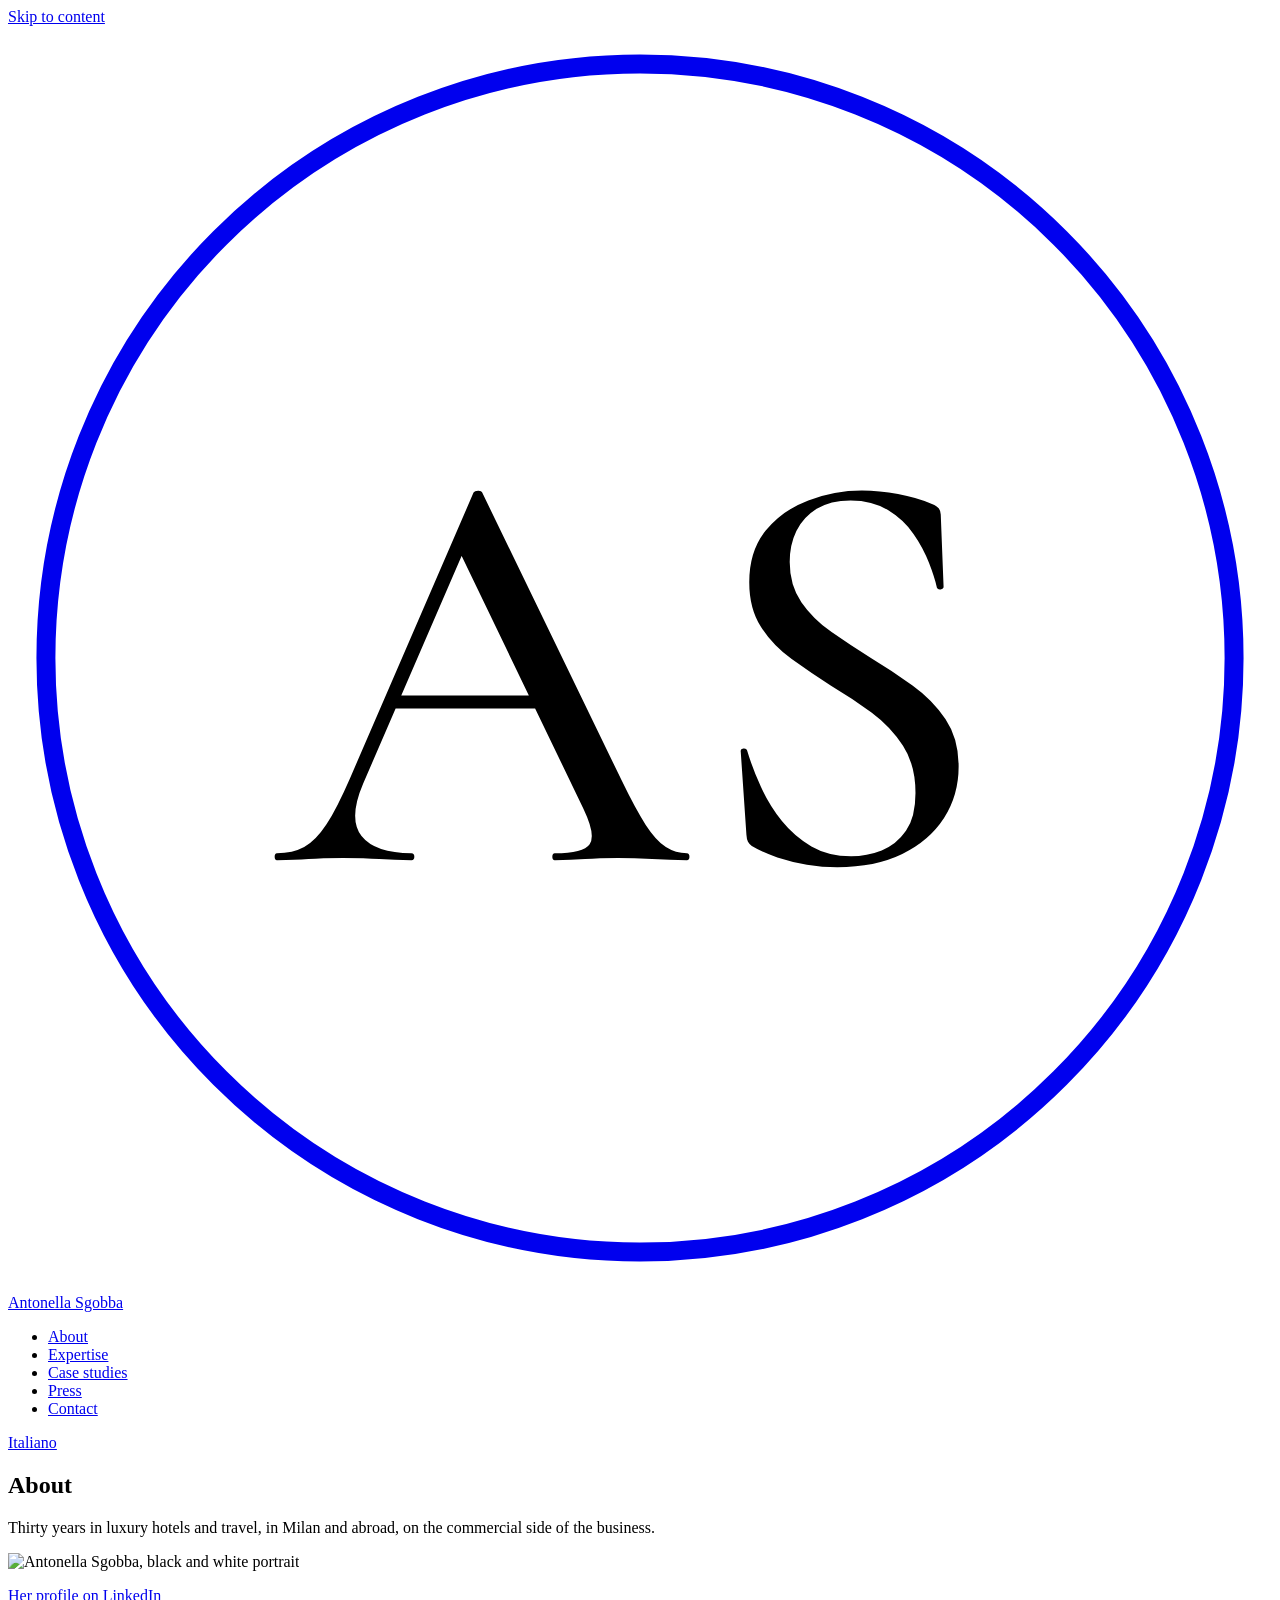
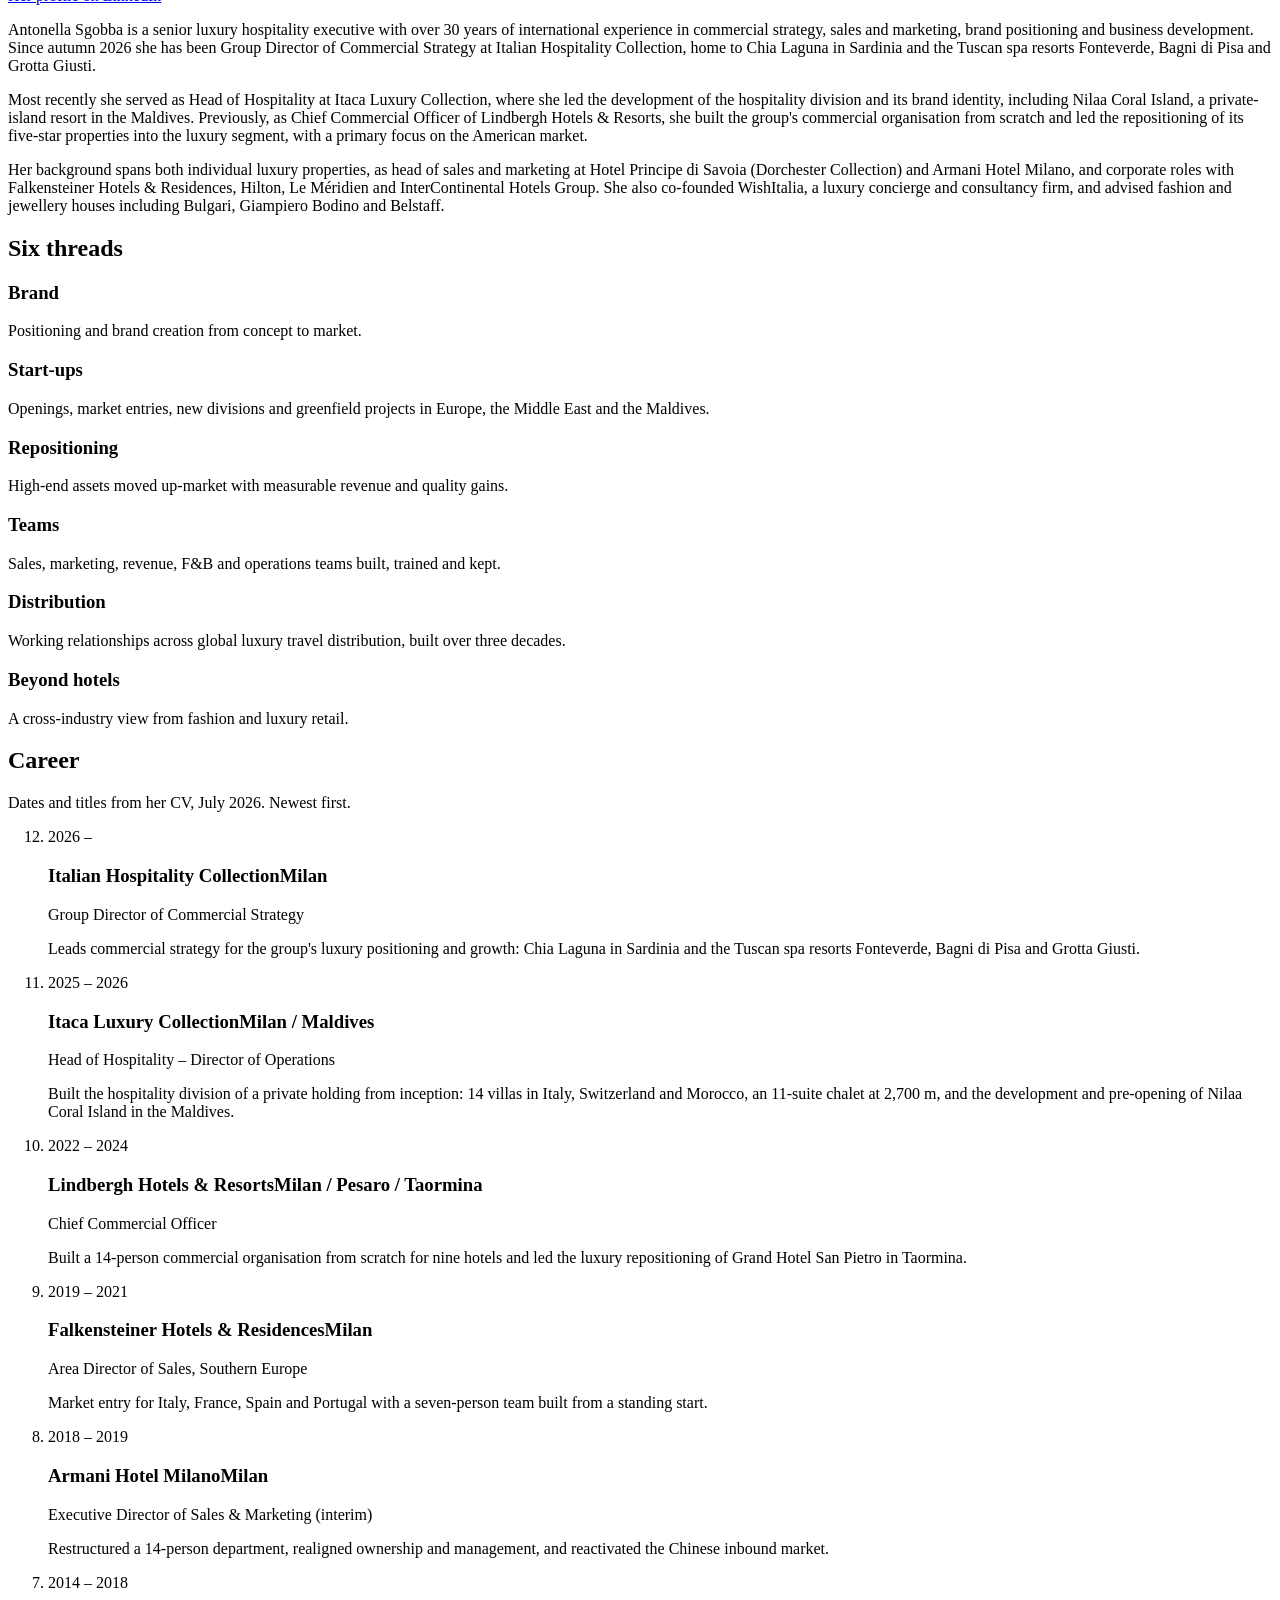
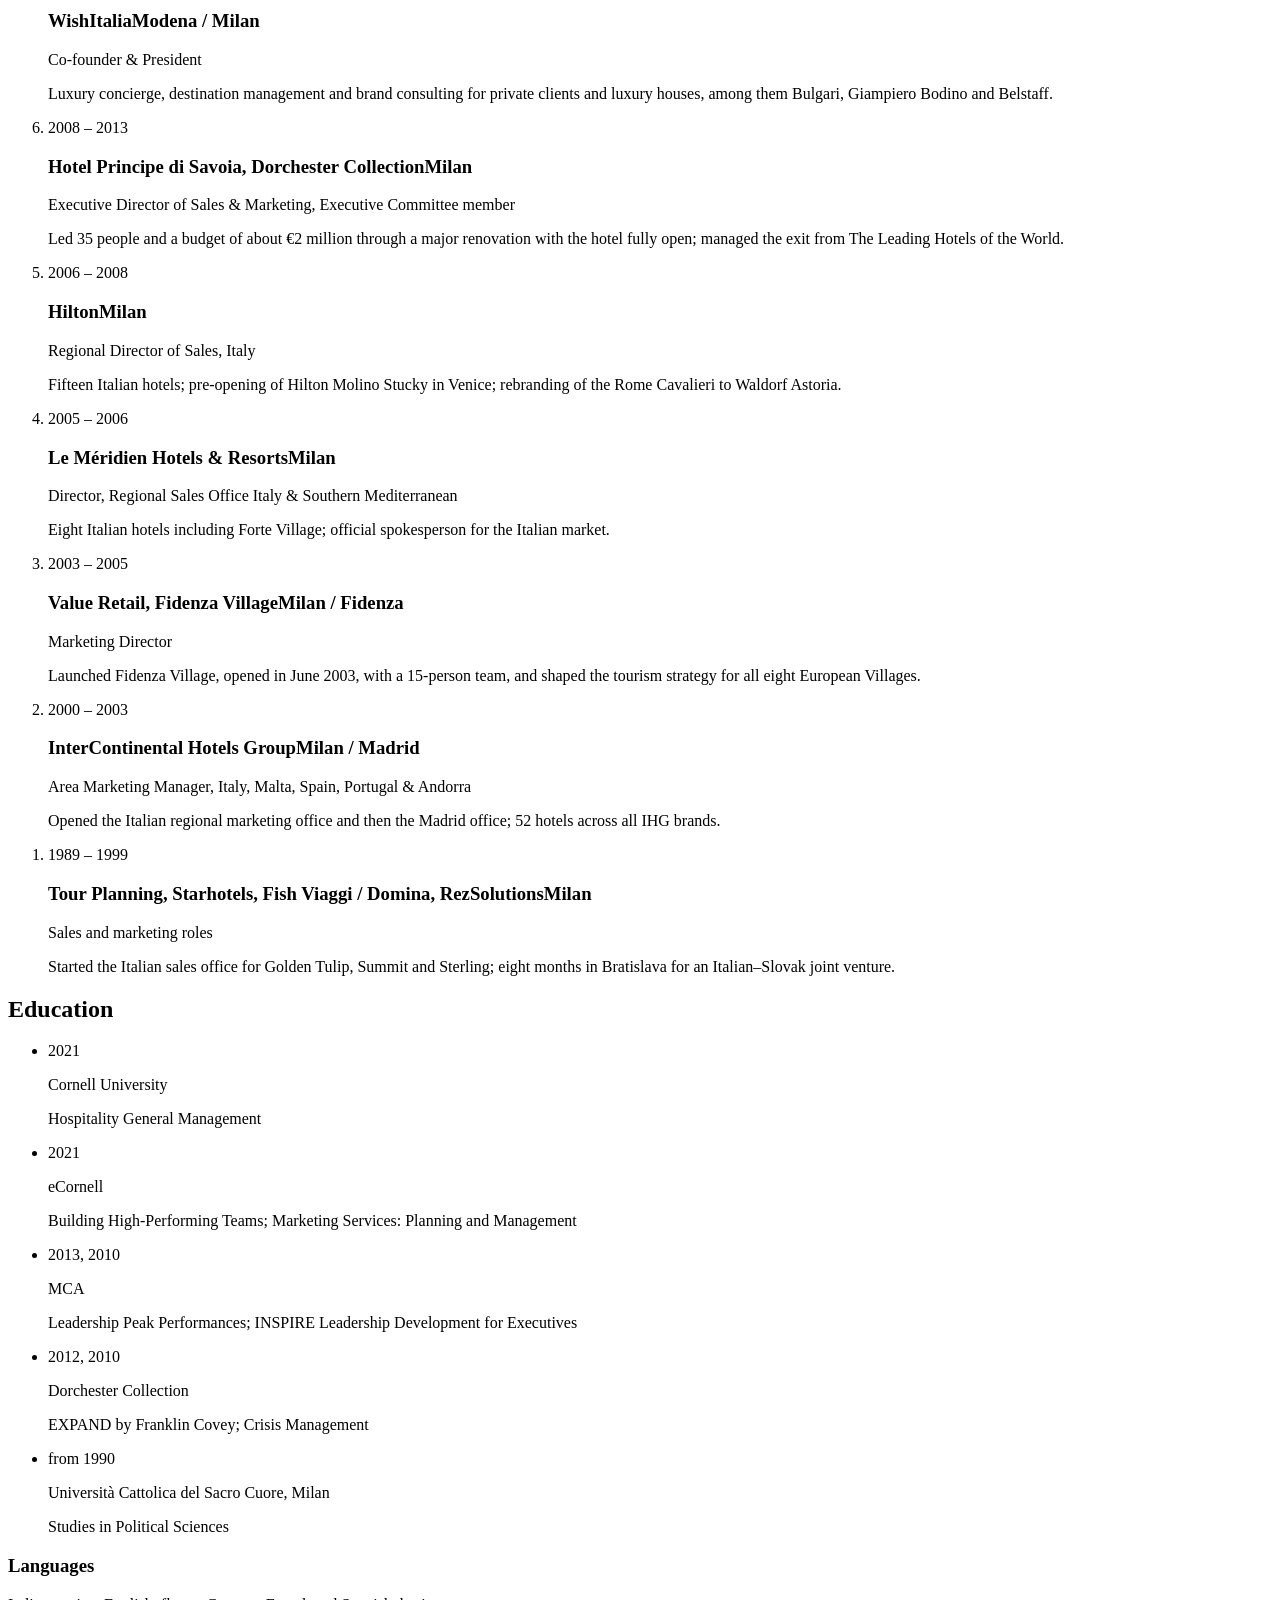
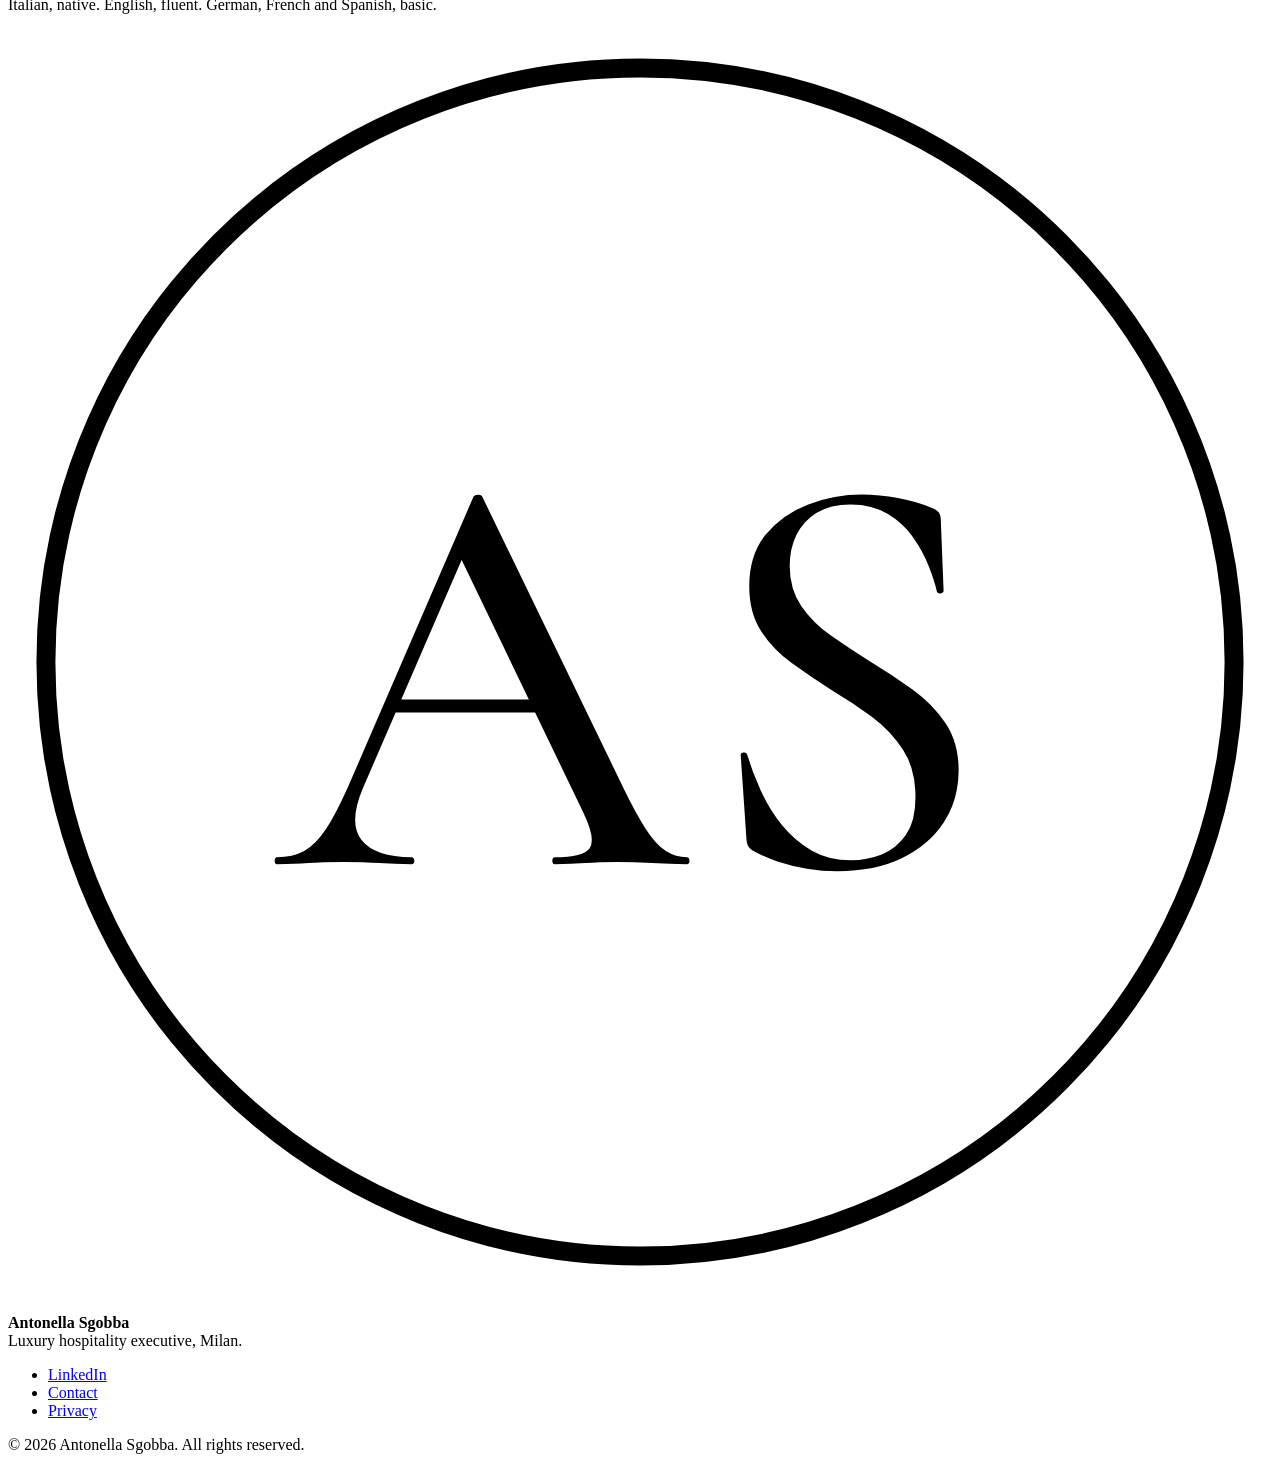
==== docs/about/index.html @ f01b99da "Antonella Sgobba personal site: bilingual static build, GitHub Pages Co-Authored-By: Claude Fable 5." ====
<!doctype html>
<html lang="en">
<head>
<meta charset="utf-8">
<meta name="viewport" content="width=device-width, initial-scale=1">
<title>About Antonella Sgobba, luxury hospitality executive</title>
<meta name="description" content="The career of Antonella Sgobba: Italian Hospitality Collection, Itaca Luxury Collection, Lindbergh Hotels &amp; Resorts, Dorchester Collection, Armani Hotel Milano, Hilton, Le Méridien, IHG.">
<link rel="canonical" href="https://antonella.menghi.dev/about/">
<link rel="alternate" hreflang="en" href="https://antonella.menghi.dev/about/">
<link rel="alternate" hreflang="it" href="https://antonella.menghi.dev/it/chi-sono/">
<link rel="alternate" hreflang="x-default" href="https://antonella.menghi.dev/about/">
<meta property="og:type" content="profile">
<meta property="og:title" content="About Antonella Sgobba, luxury hospitality executive">
<meta property="og:description" content="The career of Antonella Sgobba: Italian Hospitality Collection, Itaca Luxury Collection, Lindbergh Hotels &amp; Resorts, Dorchester Collection, Armani Hotel Milano, Hilton, Le Méridien, IHG.">
<meta property="og:url" content="https://antonella.menghi.dev/about/">
<meta property="og:image" content="https://antonella.menghi.dev/assets/img/og.jpg">
<meta property="og:image:width" content="1200">
<meta property="og:image:height" content="630">
<meta property="og:locale" content="en_GB">
<meta property="og:locale:alternate" content="it_IT">
<meta name="twitter:card" content="summary_large_image">
<meta name="theme-color" content="#0E1F38">
<link rel="icon" href="/assets/img/favicon.svg" type="image/svg+xml">
<link rel="apple-touch-icon" href="/assets/img/apple-touch-icon.png">
<link rel="preconnect" href="https://fonts.googleapis.com">
<link rel="preconnect" href="https://fonts.gstatic.com" crossorigin>
<link href="https://fonts.googleapis.com/css2?family=Cormorant+Garamond:ital,wght@0,400;0,500;0,600;1,400;1,500&family=Source+Sans+3:ital,wght@0,400;0,600;1,400&display=swap" rel="stylesheet">
<link rel="stylesheet" href="/assets/site.css?v=2">
<script type="application/ld+json">{"@context": "https://schema.org", "@type": "Person", "name": "Antonella Sgobba", "jobTitle": "Group Director of Commercial Strategy", "worksFor": {"@type": "Organization", "name": "Italian Hospitality Collection"}, "address": {"@type": "PostalAddress", "addressLocality": "Milan", "addressCountry": "IT"}, "url": "https://antonella.menghi.dev/", "image": "https://antonella.menghi.dev/assets/img/portrait-square-800.jpg", "sameAs": ["https://www.linkedin.com/in/antonella-sgobba-29a991/"], "knowsLanguage": ["it", "en"]}</script>

</head>
<body><a class="skip" href="#main">Skip to content</a>
<header class="site-head">
  <div class="wrap head-row">
    <a class="brand" href="/" aria-label="Antonella Sgobba, home"><svg class="monogram" viewBox="0 0 100 100" role="img" aria-label="AS monogram"><circle cx="50" cy="50" r="47" fill="none" stroke="currentColor" stroke-width="1.5"/><text x="50" y="66" text-anchor="middle" font-family="'Cormorant Garamond',Georgia,serif" font-size="46" font-weight="500" letter-spacing="1"><tspan class="m-a">A</tspan><tspan class="m-s">S</tspan></text></svg><span class="brand-name">Antonella Sgobba</span></a>
    <nav class="site-nav" aria-label="Main">
      <ul><li><a href="/about/" aria-current="page">About</a></li><li><a href="/expertise/">Expertise</a></li><li><a href="/work/">Case studies</a></li><li><a href="/press/">Press</a></li><li><a href="/contact/">Contact</a></li></ul>
    </nav>
    <a class="lang" href="/it/chi-sono/" lang="it" hreflang="it" title="Versione italiana">Italiano</a>
  </div>
</header>
<main id="main">
<section class="band">
  <div class="wrap">
    <h1>About</h1>
    <p class="lead">Thirty years in luxury hotels and travel, in Milan and abroad, on the commercial side of the business.</p>
  </div>
</section>

<section class="section">
  <div class="wrap about-grid">
    <div class="about-portrait">
      <picture>
        <source type="image/webp" srcset="/assets/img/portrait-600.webp 600w, /assets/img/portrait-1000.webp 1000w" sizes="(min-width: 900px) 34vw, 100vw">
        <img src="/assets/img/portrait-600.jpg" srcset="/assets/img/portrait-600.jpg 600w, /assets/img/portrait-1000.jpg 1000w" sizes="(min-width: 900px) 34vw, 100vw" width="600" height="750" alt="Antonella Sgobba, black and white portrait" loading="lazy" decoding="async">
      </picture>
      <p class="caption"><a href="https://www.linkedin.com/in/antonella-sgobba-29a991/" rel="me noopener" target="_blank">Her profile on LinkedIn</a></p>
    </div>
    <div class="about-bio prose"><p>Antonella Sgobba is a senior luxury hospitality executive with over 30 years of international experience in commercial strategy, sales and marketing, brand positioning and business development. Since autumn 2026 she has been Group Director of Commercial Strategy at Italian Hospitality Collection, home to Chia Laguna in Sardinia and the Tuscan spa resorts Fonteverde, Bagni di Pisa and Grotta Giusti.</p><p>Most recently she served as Head of Hospitality at Itaca Luxury Collection, where she led the development of the hospitality division and its brand identity, including Nilaa Coral Island, a private-island resort in the Maldives. Previously, as Chief Commercial Officer of Lindbergh Hotels &amp; Resorts, she built the group&#x27;s commercial organisation from scratch and led the repositioning of its five-star properties into the luxury segment, with a primary focus on the American market.</p><p>Her background spans both individual luxury properties, as head of sales and marketing at Hotel Principe di Savoia (Dorchester Collection) and Armani Hotel Milano, and corporate roles with Falkensteiner Hotels &amp; Residences, Hilton, Le Méridien and InterContinental Hotels Group. She also co-founded WishItalia, a luxury concierge and consultancy firm, and advised fashion and jewellery houses including Bulgari, Giampiero Bodino and Belstaff.</p></div>
  </div>
</section>

<section class="section section-alt">
  <div class="wrap">
    <h2 class="h2-rule">Six threads</h2>
    <div class="themes"><div class="theme"><h3>Brand</h3><p>Positioning and brand creation from concept to market.</p></div><div class="theme"><h3>Start-ups</h3><p>Openings, market entries, new divisions and greenfield projects in Europe, the Middle East and the Maldives.</p></div><div class="theme"><h3>Repositioning</h3><p>High-end assets moved up-market with measurable revenue and quality gains.</p></div><div class="theme"><h3>Teams</h3><p>Sales, marketing, revenue, F&amp;B and operations teams built, trained and kept.</p></div><div class="theme"><h3>Distribution</h3><p>Working relationships across global luxury travel distribution, built over three decades.</p></div><div class="theme"><h3>Beyond hotels</h3><p>A cross-industry view from fashion and luxury retail.</p></div></div>
  </div>
</section>

<section class="section">
  <div class="wrap">
    <h2 class="h2-rule">Career</h2>
    <p class="muted">Dates and titles from her CV, July 2026. Newest first.</p>
    <ol class="timeline" reversed><li class="tl-row"><p class="tl-years">2026 –</p><div class="tl-body"><h3 class="tl-org">Italian Hospitality Collection<span class="tl-place">Milan</span></h3><p class="tl-title">Group Director of Commercial Strategy</p><p class="tl-impact">Leads commercial strategy for the group&#x27;s luxury positioning and growth: Chia Laguna in Sardinia and the Tuscan spa resorts Fonteverde, Bagni di Pisa and Grotta Giusti.</p></div></li><li class="tl-row"><p class="tl-years">2025 – 2026</p><div class="tl-body"><h3 class="tl-org">Itaca Luxury Collection<span class="tl-place">Milan / Maldives</span></h3><p class="tl-title">Head of Hospitality – Director of Operations</p><p class="tl-impact">Built the hospitality division of a private holding from inception: 14 villas in Italy, Switzerland and Morocco, an 11-suite chalet at 2,700 m, and the development and pre-opening of Nilaa Coral Island in the Maldives.</p></div></li><li class="tl-row"><p class="tl-years">2022 – 2024</p><div class="tl-body"><h3 class="tl-org">Lindbergh Hotels &amp; Resorts<span class="tl-place">Milan / Pesaro / Taormina</span></h3><p class="tl-title">Chief Commercial Officer</p><p class="tl-impact">Built a 14-person commercial organisation from scratch for nine hotels and led the luxury repositioning of Grand Hotel San Pietro in Taormina.</p></div></li><li class="tl-row"><p class="tl-years">2019 – 2021</p><div class="tl-body"><h3 class="tl-org">Falkensteiner Hotels &amp; Residences<span class="tl-place">Milan</span></h3><p class="tl-title">Area Director of Sales, Southern Europe</p><p class="tl-impact">Market entry for Italy, France, Spain and Portugal with a seven-person team built from a standing start.</p></div></li><li class="tl-row"><p class="tl-years">2018 – 2019</p><div class="tl-body"><h3 class="tl-org">Armani Hotel Milano<span class="tl-place">Milan</span></h3><p class="tl-title">Executive Director of Sales &amp; Marketing (interim)</p><p class="tl-impact">Restructured a 14-person department, realigned ownership and management, and reactivated the Chinese inbound market.</p></div></li><li class="tl-row"><p class="tl-years">2014 – 2018</p><div class="tl-body"><h3 class="tl-org">WishItalia<span class="tl-place">Modena / Milan</span></h3><p class="tl-title">Co-founder &amp; President</p><p class="tl-impact">Luxury concierge, destination management and brand consulting for private clients and luxury houses, among them Bulgari, Giampiero Bodino and Belstaff.</p></div></li><li class="tl-row"><p class="tl-years">2008 – 2013</p><div class="tl-body"><h3 class="tl-org">Hotel Principe di Savoia, Dorchester Collection<span class="tl-place">Milan</span></h3><p class="tl-title">Executive Director of Sales &amp; Marketing, Executive Committee member</p><p class="tl-impact">Led 35 people and a budget of about €2 million through a major renovation with the hotel fully open; managed the exit from The Leading Hotels of the World.</p></div></li><li class="tl-row"><p class="tl-years">2006 – 2008</p><div class="tl-body"><h3 class="tl-org">Hilton<span class="tl-place">Milan</span></h3><p class="tl-title">Regional Director of Sales, Italy</p><p class="tl-impact">Fifteen Italian hotels; pre-opening of Hilton Molino Stucky in Venice; rebranding of the Rome Cavalieri to Waldorf Astoria.</p></div></li><li class="tl-row"><p class="tl-years">2005 – 2006</p><div class="tl-body"><h3 class="tl-org">Le Méridien Hotels &amp; Resorts<span class="tl-place">Milan</span></h3><p class="tl-title">Director, Regional Sales Office Italy &amp; Southern Mediterranean</p><p class="tl-impact">Eight Italian hotels including Forte Village; official spokesperson for the Italian market.</p></div></li><li class="tl-row"><p class="tl-years">2003 – 2005</p><div class="tl-body"><h3 class="tl-org">Value Retail, Fidenza Village<span class="tl-place">Milan / Fidenza</span></h3><p class="tl-title">Marketing Director</p><p class="tl-impact">Launched Fidenza Village, opened in June 2003, with a 15-person team, and shaped the tourism strategy for all eight European Villages.</p></div></li><li class="tl-row"><p class="tl-years">2000 – 2003</p><div class="tl-body"><h3 class="tl-org">InterContinental Hotels Group<span class="tl-place">Milan / Madrid</span></h3><p class="tl-title">Area Marketing Manager, Italy, Malta, Spain, Portugal &amp; Andorra</p><p class="tl-impact">Opened the Italian regional marketing office and then the Madrid office; 52 hotels across all IHG brands.</p></div></li><li class="tl-row"><p class="tl-years">1989 – 1999</p><div class="tl-body"><h3 class="tl-org">Tour Planning, Starhotels, Fish Viaggi / Domina, RezSolutions<span class="tl-place">Milan</span></h3><p class="tl-title">Sales and marketing roles</p><p class="tl-impact">Started the Italian sales office for Golden Tulip, Summit and Sterling; eight months in Bratislava for an Italian–Slovak joint venture.</p></div></li></ol>
  </div>
</section>

<section class="section section-alt">
  <div class="wrap two-col">
    <h2>Education</h2>
    <div>
      <ul class="edu"><li class="edu-row"><p class="edu-year">2021</p><div><p class="edu-school">Cornell University</p><p class="edu-what">Hospitality General Management</p></div></li><li class="edu-row"><p class="edu-year">2021</p><div><p class="edu-school">eCornell</p><p class="edu-what">Building High-Performing Teams; Marketing Services: Planning and Management</p></div></li><li class="edu-row"><p class="edu-year">2013, 2010</p><div><p class="edu-school">MCA</p><p class="edu-what">Leadership Peak Performances; INSPIRE Leadership Development for Executives</p></div></li><li class="edu-row"><p class="edu-year">2012, 2010</p><div><p class="edu-school">Dorchester Collection</p><p class="edu-what">EXPAND by Franklin Covey; Crisis Management</p></div></li><li class="edu-row"><p class="edu-year">from 1990</p><div><p class="edu-school">Università Cattolica del Sacro Cuore, Milan</p><p class="edu-what">Studies in Political Sciences</p></div></li></ul>
      <h3 class="h3-small">Languages</h3>
      <p>Italian, native. English, fluent. German, French and Spanish, basic.</p>
    </div>
  </div>
</section>
</main>
<footer class="site-foot">
  <div class="wrap foot-grid">
    <div class="foot-id"><svg class="monogram" viewBox="0 0 100 100" role="img" aria-label="AS monogram"><circle cx="50" cy="50" r="47" fill="none" stroke="currentColor" stroke-width="1.5"/><text x="50" y="66" text-anchor="middle" font-family="'Cormorant Garamond',Georgia,serif" font-size="46" font-weight="500" letter-spacing="1"><tspan class="m-a">A</tspan><tspan class="m-s">S</tspan></text></svg><p><strong>Antonella Sgobba</strong><br>Luxury hospitality executive, Milan.</p></div>
    <ul class="foot-links">
      <li><a href="https://www.linkedin.com/in/antonella-sgobba-29a991/" rel="me noopener" target="_blank">LinkedIn</a></li>
      <li><a href="/contact/">Contact</a></li>
      <li><a href="/privacy/">Privacy</a></li>
    </ul>
    <p class="foot-rights">© 2026 Antonella Sgobba. All rights reserved.</p>
  </div>
</footer>
</body>
</html>
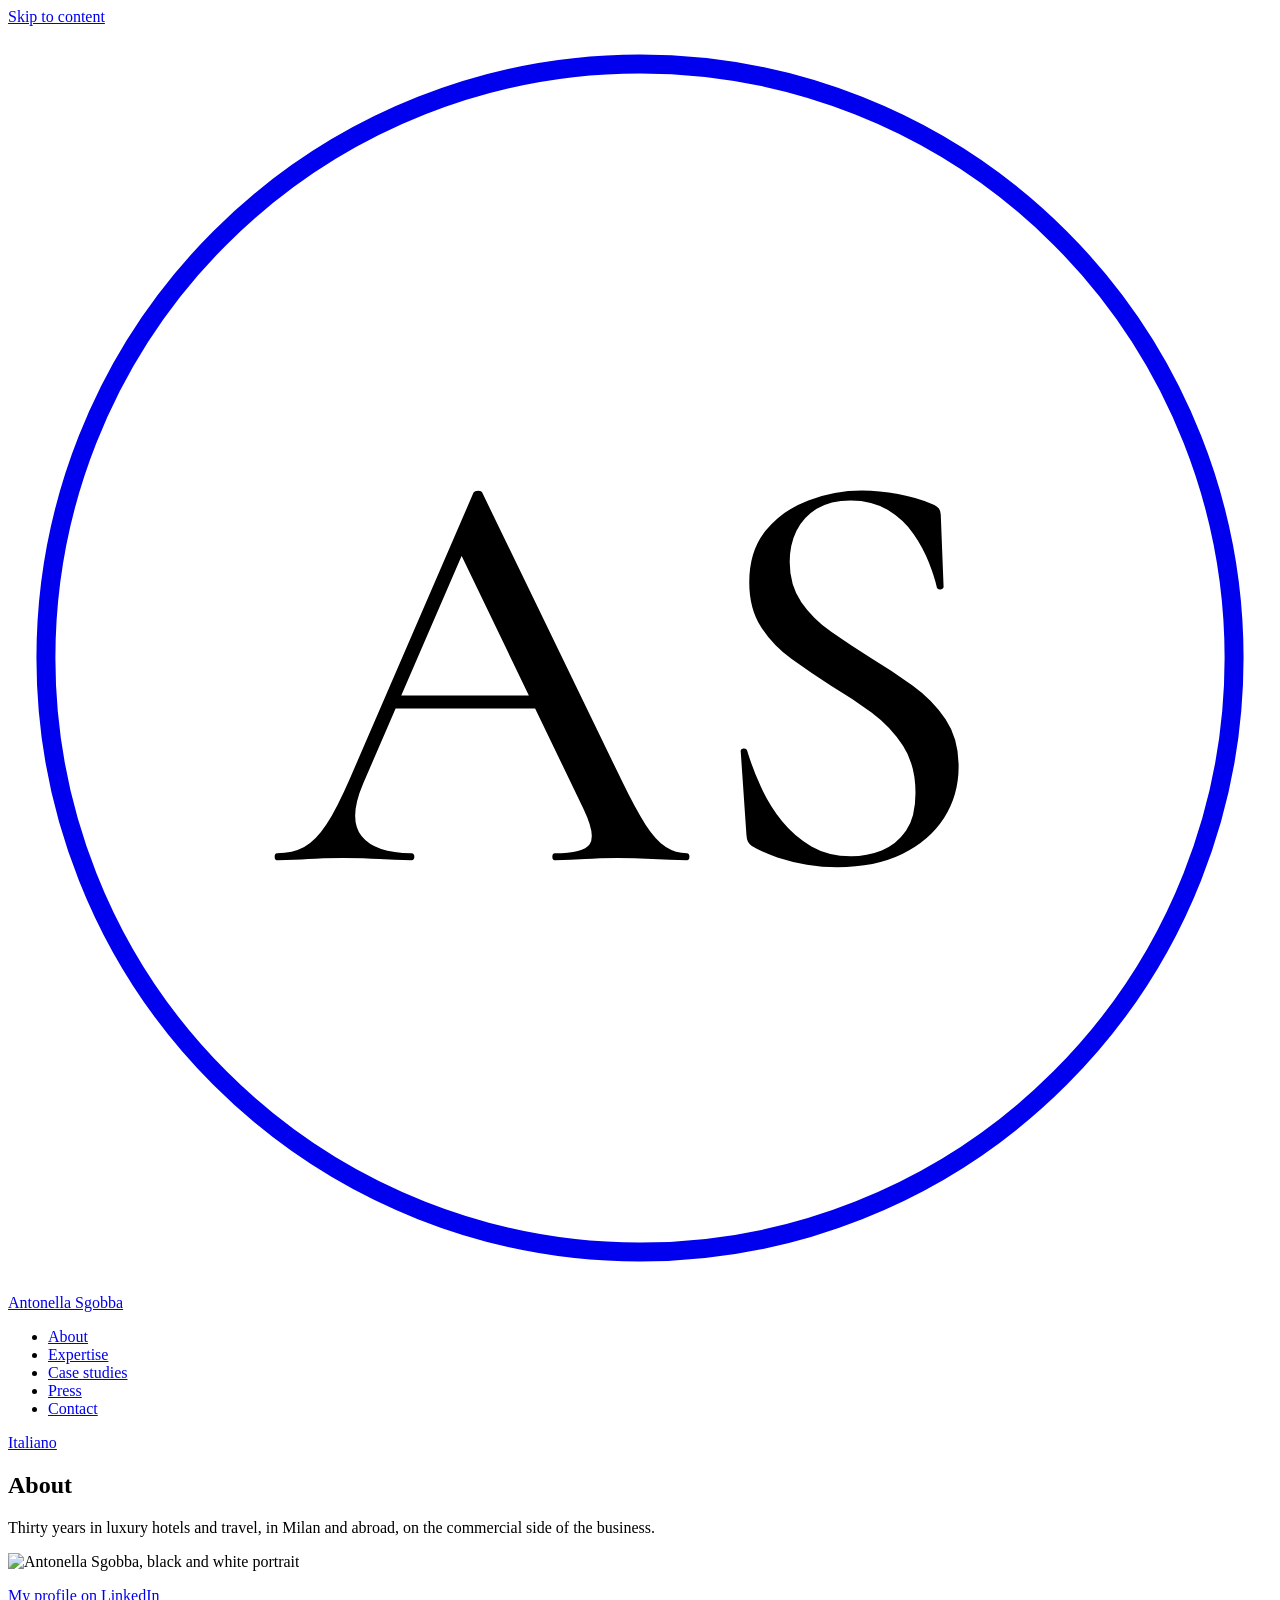
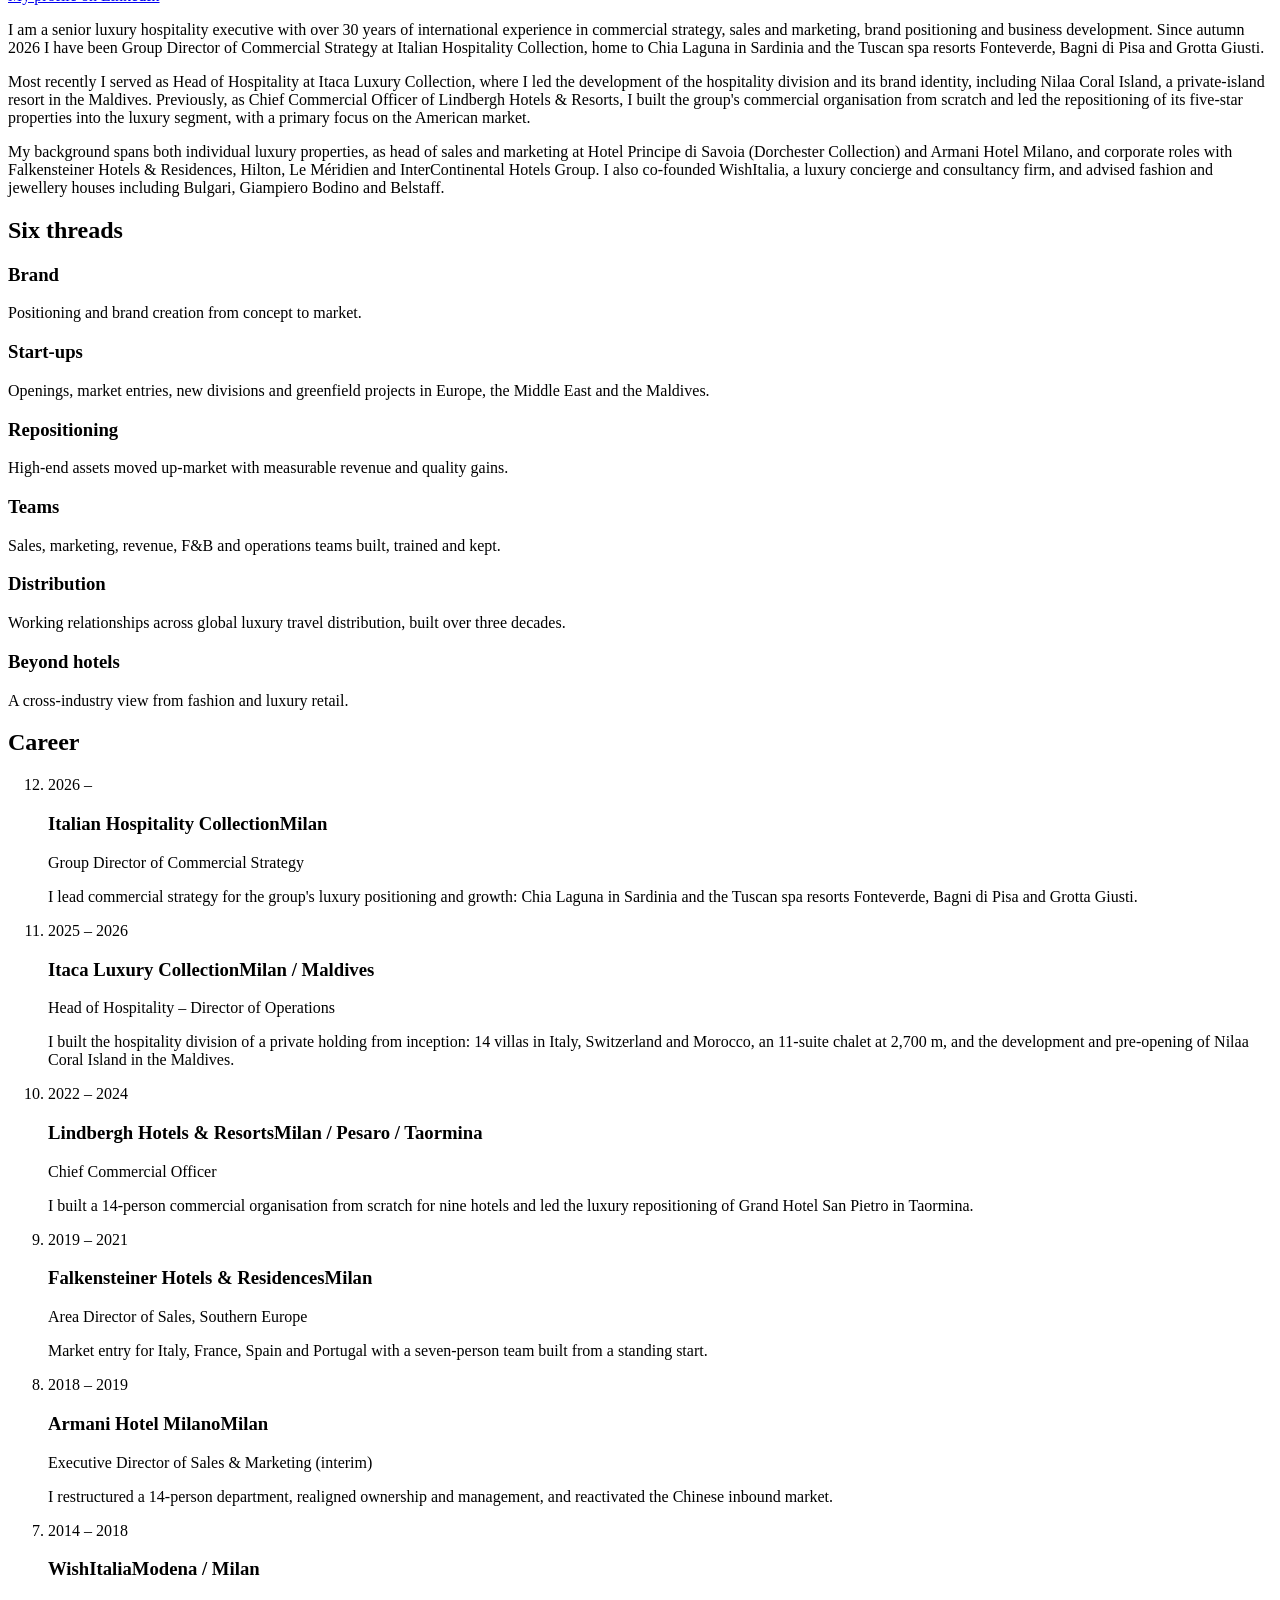
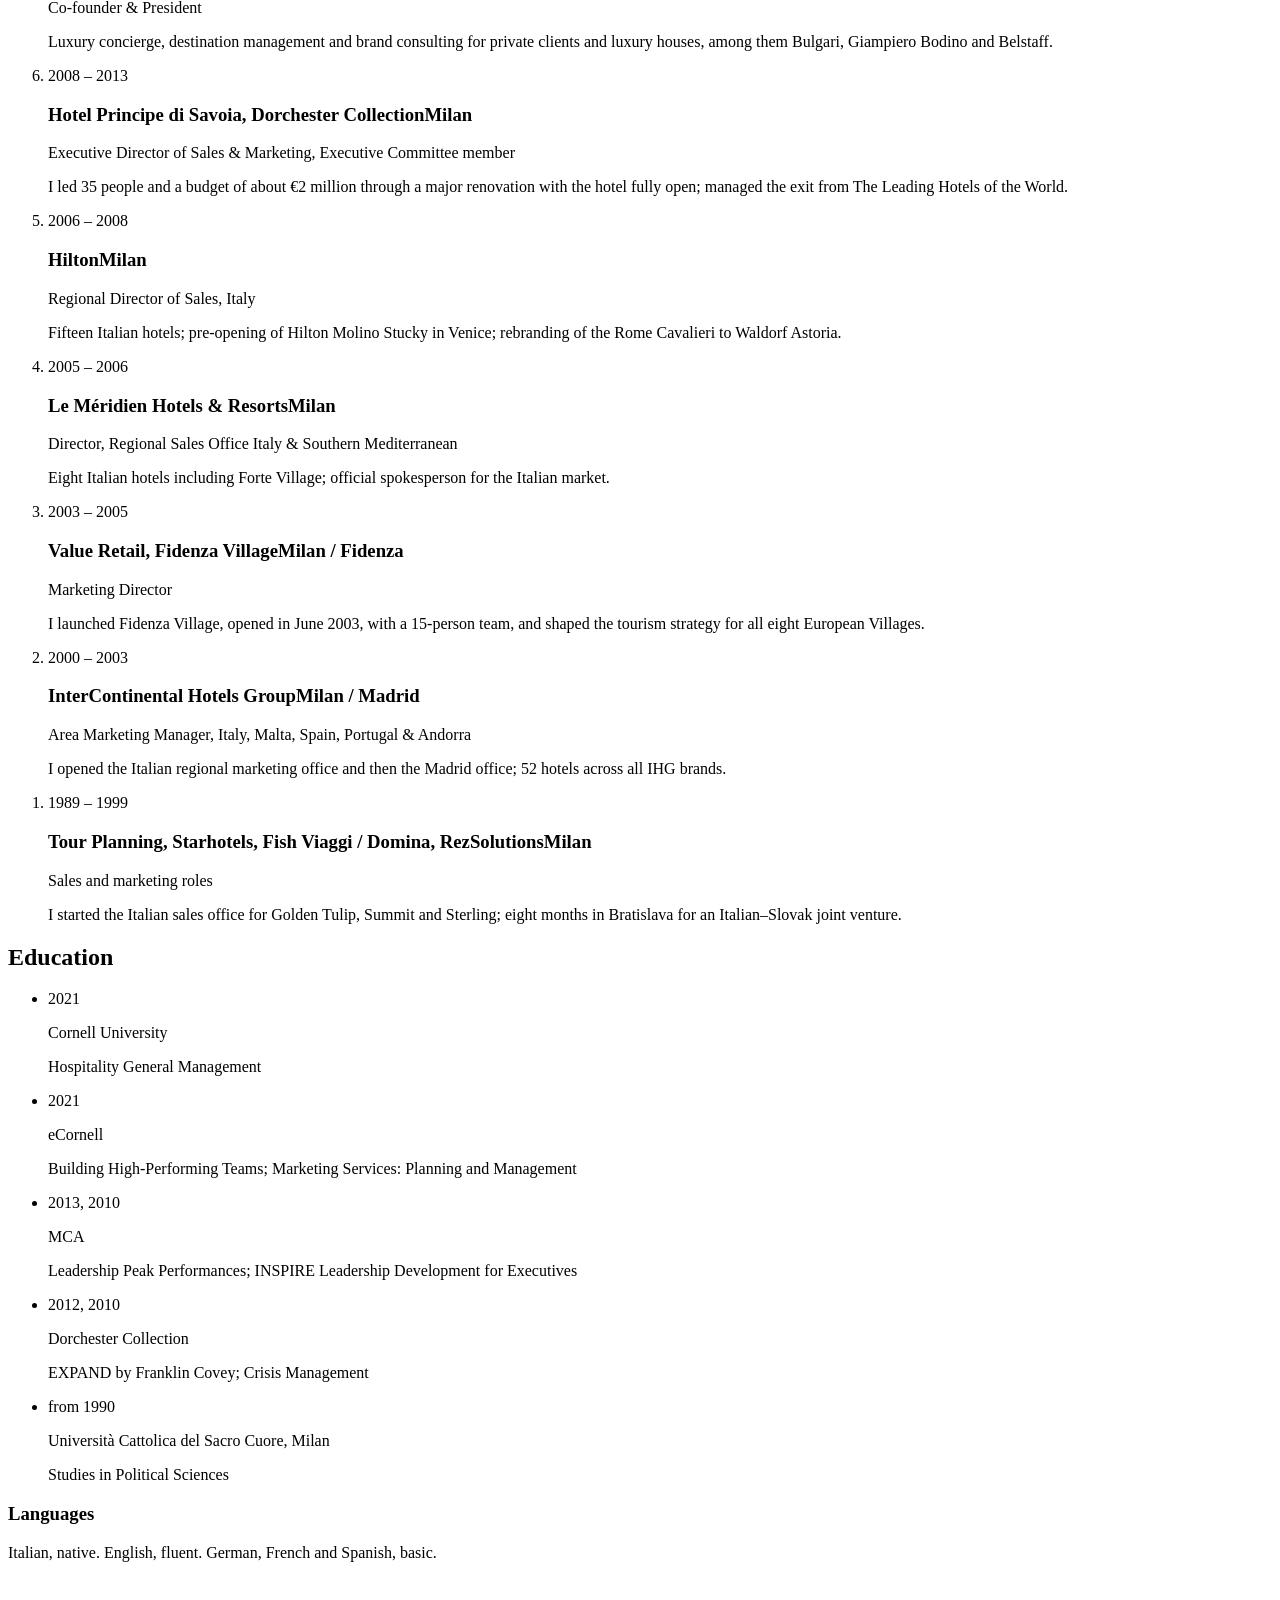
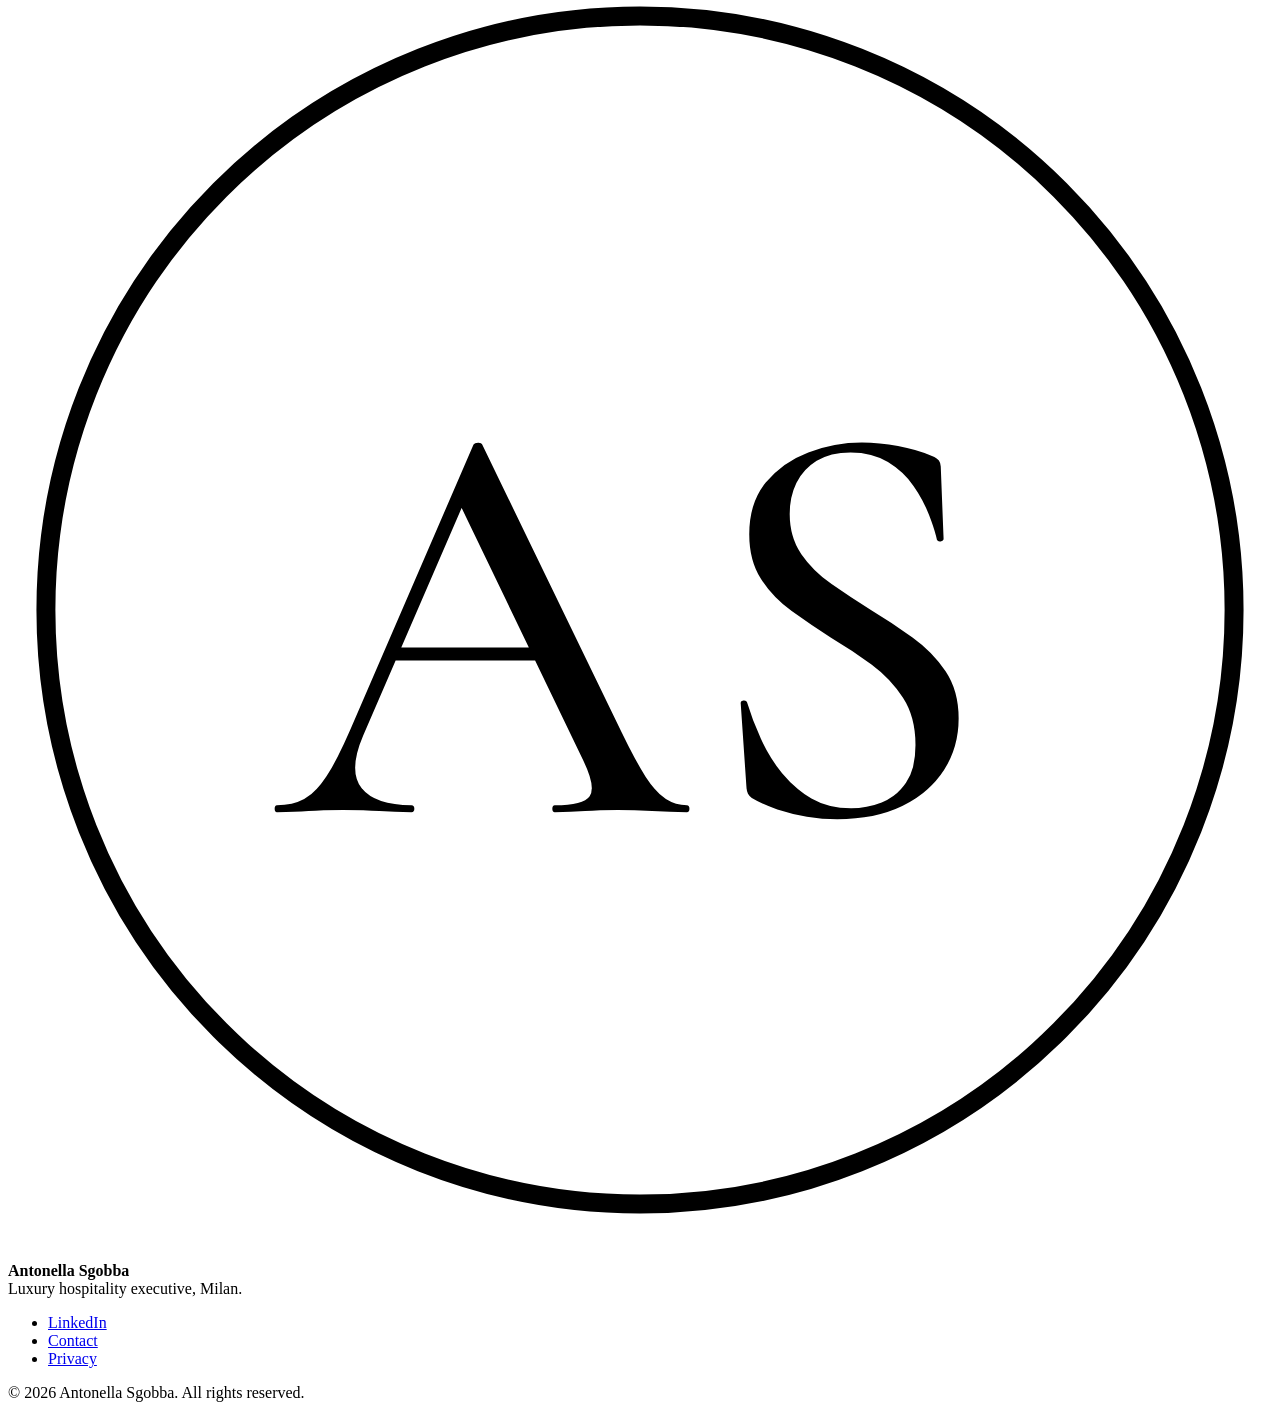
==== commit 37682659: "Rewrite all copy in first person (EN and IT); drop CV source line from timeline Co-Authored-By: Clau" ====
--- a/docs/about/index.html
+++ b/docs/about/index.html
@@ -54,9 +54,9 @@
         <source type="image/webp" srcset="/assets/img/portrait-600.webp 600w, /assets/img/portrait-1000.webp 1000w" sizes="(min-width: 900px) 34vw, 100vw">
         <img src="/assets/img/portrait-600.jpg" srcset="/assets/img/portrait-600.jpg 600w, /assets/img/portrait-1000.jpg 1000w" sizes="(min-width: 900px) 34vw, 100vw" width="600" height="750" alt="Antonella Sgobba, black and white portrait" loading="lazy" decoding="async">
       </picture>
-      <p class="caption"><a href="https://www.linkedin.com/in/antonella-sgobba-29a991/" rel="me noopener" target="_blank">Her profile on LinkedIn</a></p>
+      <p class="caption"><a href="https://www.linkedin.com/in/antonella-sgobba-29a991/" rel="me noopener" target="_blank">My profile on LinkedIn</a></p>
     </div>
-    <div class="about-bio prose"><p>Antonella Sgobba is a senior luxury hospitality executive with over 30 years of international experience in commercial strategy, sales and marketing, brand positioning and business development. Since autumn 2026 she has been Group Director of Commercial Strategy at Italian Hospitality Collection, home to Chia Laguna in Sardinia and the Tuscan spa resorts Fonteverde, Bagni di Pisa and Grotta Giusti.</p><p>Most recently she served as Head of Hospitality at Itaca Luxury Collection, where she led the development of the hospitality division and its brand identity, including Nilaa Coral Island, a private-island resort in the Maldives. Previously, as Chief Commercial Officer of Lindbergh Hotels &amp; Resorts, she built the group&#x27;s commercial organisation from scratch and led the repositioning of its five-star properties into the luxury segment, with a primary focus on the American market.</p><p>Her background spans both individual luxury properties, as head of sales and marketing at Hotel Principe di Savoia (Dorchester Collection) and Armani Hotel Milano, and corporate roles with Falkensteiner Hotels &amp; Residences, Hilton, Le Méridien and InterContinental Hotels Group. She also co-founded WishItalia, a luxury concierge and consultancy firm, and advised fashion and jewellery houses including Bulgari, Giampiero Bodino and Belstaff.</p></div>
+    <div class="about-bio prose"><p>I am a senior luxury hospitality executive with over 30 years of international experience in commercial strategy, sales and marketing, brand positioning and business development. Since autumn 2026 I have been Group Director of Commercial Strategy at Italian Hospitality Collection, home to Chia Laguna in Sardinia and the Tuscan spa resorts Fonteverde, Bagni di Pisa and Grotta Giusti.</p><p>Most recently I served as Head of Hospitality at Itaca Luxury Collection, where I led the development of the hospitality division and its brand identity, including Nilaa Coral Island, a private-island resort in the Maldives. Previously, as Chief Commercial Officer of Lindbergh Hotels &amp; Resorts, I built the group&#x27;s commercial organisation from scratch and led the repositioning of its five-star properties into the luxury segment, with a primary focus on the American market.</p><p>My background spans both individual luxury properties, as head of sales and marketing at Hotel Principe di Savoia (Dorchester Collection) and Armani Hotel Milano, and corporate roles with Falkensteiner Hotels &amp; Residences, Hilton, Le Méridien and InterContinental Hotels Group. I also co-founded WishItalia, a luxury concierge and consultancy firm, and advised fashion and jewellery houses including Bulgari, Giampiero Bodino and Belstaff.</p></div>
   </div>
 </section>
 
@@ -70,8 +70,7 @@
 <section class="section">
   <div class="wrap">
     <h2 class="h2-rule">Career</h2>
-    <p class="muted">Dates and titles from her CV, July 2026. Newest first.</p>
-    <ol class="timeline" reversed><li class="tl-row"><p class="tl-years">2026 –</p><div class="tl-body"><h3 class="tl-org">Italian Hospitality Collection<span class="tl-place">Milan</span></h3><p class="tl-title">Group Director of Commercial Strategy</p><p class="tl-impact">Leads commercial strategy for the group&#x27;s luxury positioning and growth: Chia Laguna in Sardinia and the Tuscan spa resorts Fonteverde, Bagni di Pisa and Grotta Giusti.</p></div></li><li class="tl-row"><p class="tl-years">2025 – 2026</p><div class="tl-body"><h3 class="tl-org">Itaca Luxury Collection<span class="tl-place">Milan / Maldives</span></h3><p class="tl-title">Head of Hospitality – Director of Operations</p><p class="tl-impact">Built the hospitality division of a private holding from inception: 14 villas in Italy, Switzerland and Morocco, an 11-suite chalet at 2,700 m, and the development and pre-opening of Nilaa Coral Island in the Maldives.</p></div></li><li class="tl-row"><p class="tl-years">2022 – 2024</p><div class="tl-body"><h3 class="tl-org">Lindbergh Hotels &amp; Resorts<span class="tl-place">Milan / Pesaro / Taormina</span></h3><p class="tl-title">Chief Commercial Officer</p><p class="tl-impact">Built a 14-person commercial organisation from scratch for nine hotels and led the luxury repositioning of Grand Hotel San Pietro in Taormina.</p></div></li><li class="tl-row"><p class="tl-years">2019 – 2021</p><div class="tl-body"><h3 class="tl-org">Falkensteiner Hotels &amp; Residences<span class="tl-place">Milan</span></h3><p class="tl-title">Area Director of Sales, Southern Europe</p><p class="tl-impact">Market entry for Italy, France, Spain and Portugal with a seven-person team built from a standing start.</p></div></li><li class="tl-row"><p class="tl-years">2018 – 2019</p><div class="tl-body"><h3 class="tl-org">Armani Hotel Milano<span class="tl-place">Milan</span></h3><p class="tl-title">Executive Director of Sales &amp; Marketing (interim)</p><p class="tl-impact">Restructured a 14-person department, realigned ownership and management, and reactivated the Chinese inbound market.</p></div></li><li class="tl-row"><p class="tl-years">2014 – 2018</p><div class="tl-body"><h3 class="tl-org">WishItalia<span class="tl-place">Modena / Milan</span></h3><p class="tl-title">Co-founder &amp; President</p><p class="tl-impact">Luxury concierge, destination management and brand consulting for private clients and luxury houses, among them Bulgari, Giampiero Bodino and Belstaff.</p></div></li><li class="tl-row"><p class="tl-years">2008 – 2013</p><div class="tl-body"><h3 class="tl-org">Hotel Principe di Savoia, Dorchester Collection<span class="tl-place">Milan</span></h3><p class="tl-title">Executive Director of Sales &amp; Marketing, Executive Committee member</p><p class="tl-impact">Led 35 people and a budget of about €2 million through a major renovation with the hotel fully open; managed the exit from The Leading Hotels of the World.</p></div></li><li class="tl-row"><p class="tl-years">2006 – 2008</p><div class="tl-body"><h3 class="tl-org">Hilton<span class="tl-place">Milan</span></h3><p class="tl-title">Regional Director of Sales, Italy</p><p class="tl-impact">Fifteen Italian hotels; pre-opening of Hilton Molino Stucky in Venice; rebranding of the Rome Cavalieri to Waldorf Astoria.</p></div></li><li class="tl-row"><p class="tl-years">2005 – 2006</p><div class="tl-body"><h3 class="tl-org">Le Méridien Hotels &amp; Resorts<span class="tl-place">Milan</span></h3><p class="tl-title">Director, Regional Sales Office Italy &amp; Southern Mediterranean</p><p class="tl-impact">Eight Italian hotels including Forte Village; official spokesperson for the Italian market.</p></div></li><li class="tl-row"><p class="tl-years">2003 – 2005</p><div class="tl-body"><h3 class="tl-org">Value Retail, Fidenza Village<span class="tl-place">Milan / Fidenza</span></h3><p class="tl-title">Marketing Director</p><p class="tl-impact">Launched Fidenza Village, opened in June 2003, with a 15-person team, and shaped the tourism strategy for all eight European Villages.</p></div></li><li class="tl-row"><p class="tl-years">2000 – 2003</p><div class="tl-body"><h3 class="tl-org">InterContinental Hotels Group<span class="tl-place">Milan / Madrid</span></h3><p class="tl-title">Area Marketing Manager, Italy, Malta, Spain, Portugal &amp; Andorra</p><p class="tl-impact">Opened the Italian regional marketing office and then the Madrid office; 52 hotels across all IHG brands.</p></div></li><li class="tl-row"><p class="tl-years">1989 – 1999</p><div class="tl-body"><h3 class="tl-org">Tour Planning, Starhotels, Fish Viaggi / Domina, RezSolutions<span class="tl-place">Milan</span></h3><p class="tl-title">Sales and marketing roles</p><p class="tl-impact">Started the Italian sales office for Golden Tulip, Summit and Sterling; eight months in Bratislava for an Italian–Slovak joint venture.</p></div></li></ol>
+    <ol class="timeline" reversed><li class="tl-row"><p class="tl-years">2026 –</p><div class="tl-body"><h3 class="tl-org">Italian Hospitality Collection<span class="tl-place">Milan</span></h3><p class="tl-title">Group Director of Commercial Strategy</p><p class="tl-impact">I lead commercial strategy for the group&#x27;s luxury positioning and growth: Chia Laguna in Sardinia and the Tuscan spa resorts Fonteverde, Bagni di Pisa and Grotta Giusti.</p></div></li><li class="tl-row"><p class="tl-years">2025 – 2026</p><div class="tl-body"><h3 class="tl-org">Itaca Luxury Collection<span class="tl-place">Milan / Maldives</span></h3><p class="tl-title">Head of Hospitality – Director of Operations</p><p class="tl-impact">I built the hospitality division of a private holding from inception: 14 villas in Italy, Switzerland and Morocco, an 11-suite chalet at 2,700 m, and the development and pre-opening of Nilaa Coral Island in the Maldives.</p></div></li><li class="tl-row"><p class="tl-years">2022 – 2024</p><div class="tl-body"><h3 class="tl-org">Lindbergh Hotels &amp; Resorts<span class="tl-place">Milan / Pesaro / Taormina</span></h3><p class="tl-title">Chief Commercial Officer</p><p class="tl-impact">I built a 14-person commercial organisation from scratch for nine hotels and led the luxury repositioning of Grand Hotel San Pietro in Taormina.</p></div></li><li class="tl-row"><p class="tl-years">2019 – 2021</p><div class="tl-body"><h3 class="tl-org">Falkensteiner Hotels &amp; Residences<span class="tl-place">Milan</span></h3><p class="tl-title">Area Director of Sales, Southern Europe</p><p class="tl-impact">Market entry for Italy, France, Spain and Portugal with a seven-person team built from a standing start.</p></div></li><li class="tl-row"><p class="tl-years">2018 – 2019</p><div class="tl-body"><h3 class="tl-org">Armani Hotel Milano<span class="tl-place">Milan</span></h3><p class="tl-title">Executive Director of Sales &amp; Marketing (interim)</p><p class="tl-impact">I restructured a 14-person department, realigned ownership and management, and reactivated the Chinese inbound market.</p></div></li><li class="tl-row"><p class="tl-years">2014 – 2018</p><div class="tl-body"><h3 class="tl-org">WishItalia<span class="tl-place">Modena / Milan</span></h3><p class="tl-title">Co-founder &amp; President</p><p class="tl-impact">Luxury concierge, destination management and brand consulting for private clients and luxury houses, among them Bulgari, Giampiero Bodino and Belstaff.</p></div></li><li class="tl-row"><p class="tl-years">2008 – 2013</p><div class="tl-body"><h3 class="tl-org">Hotel Principe di Savoia, Dorchester Collection<span class="tl-place">Milan</span></h3><p class="tl-title">Executive Director of Sales &amp; Marketing, Executive Committee member</p><p class="tl-impact">I led 35 people and a budget of about €2 million through a major renovation with the hotel fully open; managed the exit from The Leading Hotels of the World.</p></div></li><li class="tl-row"><p class="tl-years">2006 – 2008</p><div class="tl-body"><h3 class="tl-org">Hilton<span class="tl-place">Milan</span></h3><p class="tl-title">Regional Director of Sales, Italy</p><p class="tl-impact">Fifteen Italian hotels; pre-opening of Hilton Molino Stucky in Venice; rebranding of the Rome Cavalieri to Waldorf Astoria.</p></div></li><li class="tl-row"><p class="tl-years">2005 – 2006</p><div class="tl-body"><h3 class="tl-org">Le Méridien Hotels &amp; Resorts<span class="tl-place">Milan</span></h3><p class="tl-title">Director, Regional Sales Office Italy &amp; Southern Mediterranean</p><p class="tl-impact">Eight Italian hotels including Forte Village; official spokesperson for the Italian market.</p></div></li><li class="tl-row"><p class="tl-years">2003 – 2005</p><div class="tl-body"><h3 class="tl-org">Value Retail, Fidenza Village<span class="tl-place">Milan / Fidenza</span></h3><p class="tl-title">Marketing Director</p><p class="tl-impact">I launched Fidenza Village, opened in June 2003, with a 15-person team, and shaped the tourism strategy for all eight European Villages.</p></div></li><li class="tl-row"><p class="tl-years">2000 – 2003</p><div class="tl-body"><h3 class="tl-org">InterContinental Hotels Group<span class="tl-place">Milan / Madrid</span></h3><p class="tl-title">Area Marketing Manager, Italy, Malta, Spain, Portugal &amp; Andorra</p><p class="tl-impact">I opened the Italian regional marketing office and then the Madrid office; 52 hotels across all IHG brands.</p></div></li><li class="tl-row"><p class="tl-years">1989 – 1999</p><div class="tl-body"><h3 class="tl-org">Tour Planning, Starhotels, Fish Viaggi / Domina, RezSolutions<span class="tl-place">Milan</span></h3><p class="tl-title">Sales and marketing roles</p><p class="tl-impact">I started the Italian sales office for Golden Tulip, Summit and Sterling; eight months in Bratislava for an Italian–Slovak joint venture.</p></div></li></ol>
   </div>
 </section>
 
